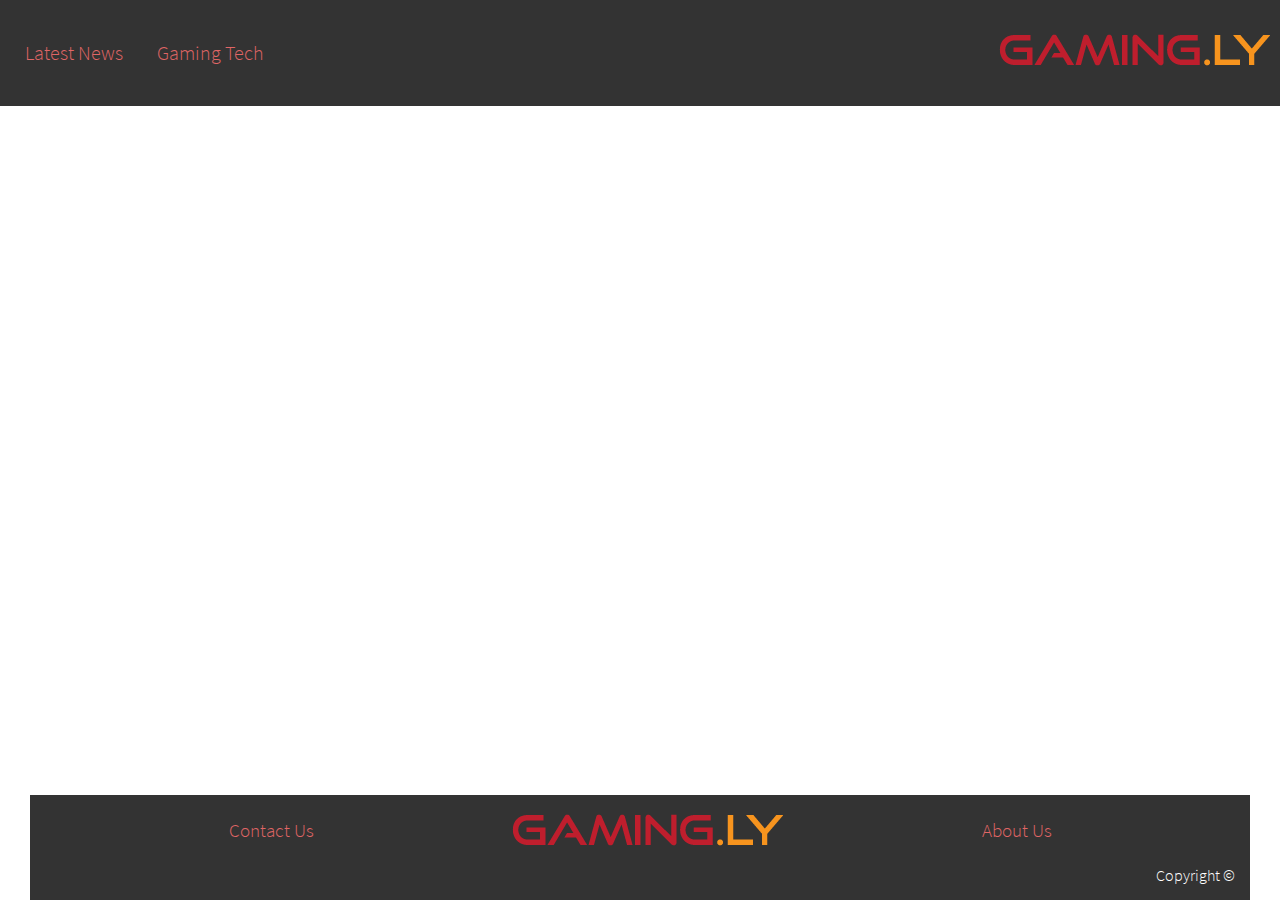
==== about-us.html @ f5b4bcc3 "New pages. Refactors. Improvements. Additions." ====
<!DOCTYPE html>
<html lang="en">

<head>
    <meta charset="UTF-8">
    <meta name="viewport" content="width=device-width, initial-scale=1.0">

    <link rel="stylesheet" href="css/main.css">
    <link rel="stylesheet" href="css/inputs.css">
    <link rel="stylesheet" href="css/gaming-tech.css">

    <title>Latest News</title>
</head>

<body>
    <nav>
        <section class="nav-content">
            <div class="hidden-mobile">
                <a href="latest-news.html" class="nav-menu-link">Latest News</a>
                <a href="#" class="nav-menu-link">Gaming Tech</a>
            </div>
        
            <div id="logo-container">
                <a href="latest-news.html">
                    <image src="assets/images/large_gaming.ly.png" alt="Website Logo"></image>
                </a>
            </div>
    
            <div class="hidden-tablet hidden-desktop">
                <div id="hamburger" onclick="showNav(this)">
                    <div class="top-burger-bun"></div>
                    <div class="burger-filling"></div>
                    <div class="bottom-burger-bun"></div>
                </div>
            </div>
        </section>
    </nav>

    <div id="popout-nav-menu" class="active">
        <a href="/latest-news.html" class="nav-menu-link">Latest News</a>
        <a href="#" class="nav-menu-link">Gaming Tech</a>
    </div>

    <main>
        
    </main>

    <!-- TODO: Fix responsive layout when < 768 -->
    <footer>
        <section>
            <a class="order-1" href="contact-us.html">Contact Us</a>
            <a class="order-3" href="about-us.html">About Us</a>
            <image src="assets/images/large_gaming.ly.png" class="order-2" alt="Footer Logo"></image>
        </section>

        <section>
            <span>Copyright &copy;</span>
        </section>
    </footer>

    <script src="js/main.js"></script>
    <script src="js/gaming-tech.js"></script>
</body>
</html>
---- css/main.css ----
/* 
    Colours
    primary: #E06666
    secondary: #333333
    primary-complement: #26B5AF

    Dimensions and spatiality
    Desktop width: 1220px
    General padding: 10px
*/

/* Base/Foundational */
html, body {
    height: 100%;
    padding: 0;
    margin: 0;
}

body {
    display: flex;
    flex-direction: column;
}

@font-face {
    font-family: "SourceSansPro-Light";
    src: url("/assets/fonts/SourceSansPro-Light.ttf") format("truetype");
}

@font-face {
    font-family: "PublicSans-Light";
    src: url("/assets/fonts/PublicSans-Light.ttf") format("truetype");
}

html, body, a, p, span {
    font-family: "SourceSansPro-Light", 'Times New Roman';
}
h1, h2, h3, h4, h5, h6, header {
    font-family: "PublicSans-Light", 'Times New Roman';
}

a, a:visited {
    color: #E06666;
    text-decoration: none;
}
a:hover {
    color: #26B5AF;
}
/* End Base/Foundational */

/* Header */
#logo-container {
    padding-left: 15px;
}
#hamburger {
    display: inline-block;
    cursor: pointer;
}
#hamburger div {
    width: 35px;
    height: 5px;
    background-color: #E06666;
    margin: 7px 0;
    transition: 0.4s;
}

/* The following code was taken and modified from w3schools */
.pickup-burger .top-burger-bun {
    -webkit-transform: rotate(45deg) translate(-10px, 25px);
    transform: rotate(45deg) translate(-10px, 25px);
}
.pickup-burger .burger-filling {
    opacity: 0;
}
.pickup-burger .bottom-burger-bun {
    -webkit-transform: rotate(-45deg) translate(10px, -15px);
    transform: rotate(-45deg) translate(8px, -11px);
}

nav {
    padding: 10px;
    background-color: #333333;
    position: relative;
    z-index: 10;
}
nav .nav-content {
    background-color: #333333;
    width: 100%;
    height: 85px;
    display: flex;
    align-items: center;
    justify-content: space-between;
    z-index: 10;
    font-size: 1.25em;
}
nav .nav-content .nav-menu-link {
    padding: 0 15px;
}
#popout-nav-menu {
    background-color: #333333;
    position: absolute;
    width: 100%;
    z-index: 1;
    top: 0;
    display: flex;
    flex-direction: column;
}
#popout-nav-menu a {
    padding: 14px 0;
    width: 100%;
    text-align: center;
    font-size: 1.25em;
    font-style: bold;
}

#popout-nav-menu .nav-menu-link.active, 
.nav-content .nav-menu-link.active{
    color: #26B5AF;
}
/* End Header */

.separator {
    display: block;
    border-bottom: 1px solid grey;
    /* TODO: Fancy colour grading here to separate articles */
}

.paging-buttons {
    display: flex;
    justify-content: space-evenly;
}
/* End Main Content */

/* Footer */
footer {
    min-height: 100px;
    width: 100%;
    max-width: 1220px;
    background-color: #333333;
    margin: auto;
    flex-shrink: 0;
}

@media screen and (max-width: 769px) {
    footer section:first-child {
        height: 70px;
        display: flex;
        flex-direction: column;
        flex-wrap: wrap;
        justify-content: safe;
    }
    footer section a {
        font-size: 1.2em;
        padding: 6px;
        order: none;
    }
    footer section:last-child {
        color: #FFFFFF;
        display: flex;
        justify-content: flex-end;
        padding: 0 15px 15px 0;
    }
}

@media screen and (min-width: 769px) {
    footer section:first-child {
        height: 70px;
        display: flex;
        justify-content: space-evenly;
        align-items: center;
    }
    footer section a {
        font-size: 1.2em;
    }
    footer section:last-child {
        color: #FFFFFF;
        display: flex;
        justify-content: flex-end;
        padding: 0 15px 15px 0;
    }
}
/* End Footer */

/* General */
.order-1 {
    order: 1 !important;
}
.order-2 {
    order: 2 !important;
}
.order-3 {
    order: 3 !important;
}
/* End General */

/* General helper classes */
.hidden {
    display: none;
}
/* End General Helper classes */

/* Responsive helper classes */
@media screen and (max-width: 768px) {
    .hidden-mobile {
        display: none !important;
    }
}

@media screen and (min-width: 769px) {
    .hidden-tablet {
        display: none !important;
    }
}

@media screen and (min-width: 1024px) {
    .hidden-desktop {
        display: none !important;
    }
}
/* End Helper/Convenience classes */
---- css/inputs.css ----
/* 
    Colours
    primary: #E06666
    secondary: #333333
    primary-complement: #26B5AF

    Dimensions and spatiality
    Desktop width: 1220px
    General padding: 10px
*/

/* Buttons */

button {
    border-radius: 7px;
    border: none;
    padding: 10px;
    background-color: #E06666;
    color: #FFFFFF;
    min-width: 124px;
}

input,
textarea {
    border-radius: 0.25em;
    padding: 0.75em;
    border: 1px solid grey;
}
input:focus, 
textarea:focus{
    outline-color: #b1eeec;
}
/* End Buttons */

/* Forms */
.horizontal-form {
    display: grid;
    grid-template-columns: 125px 1fr;
    gap: 15px;
}
.horizontal-form label {
    grid-column: 1 / 2;
    display: flex;
    justify-self: right;
    align-self: center;
}
.horizontal-form input,
.horizontal-form textarea {
    grid-column: 2 / 3;
}
.horizontal-form button[type="button"] {
    grid-column: 2 / 3;
}

/* TODO: Change grid layout for responsive layout */
/* End Forms */
---- css/gaming-tech.css ----
/* Main Content */
main {
    flex: 1 0 auto;
    max-width: 1220px;
    margin: auto;
    padding: 0 10px 10px 10px;
}

.gaming-article-image {
    width: 100%;
}

.read-more {
    text-align: right;
}

.gaming-article header{
    text-align: center;
}

.gaming-article-summary {
    text-align: justify;
}
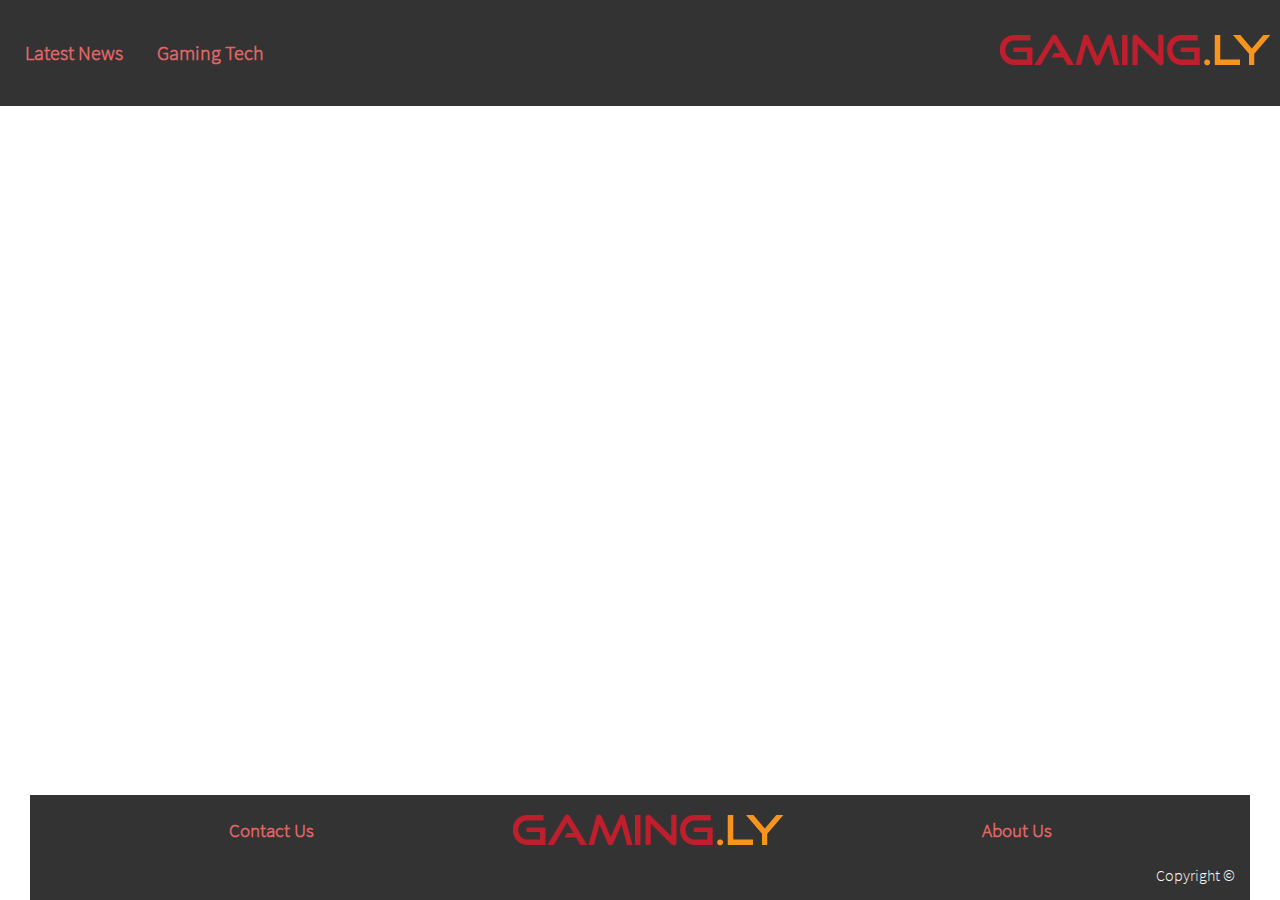
==== commit f0f57c7d: "Commit all the things" ====
--- a/about-us.html
+++ b/about-us.html
@@ -45,15 +45,22 @@
         
     </main>
 
-    <!-- TODO: Fix responsive layout when < 768 -->
     <footer>
-        <section>
-            <a class="order-1" href="contact-us.html">Contact Us</a>
-            <a class="order-3" href="about-us.html">About Us</a>
-            <image src="assets/images/large_gaming.ly.png" class="order-2" alt="Footer Logo"></image>
+        <section class="hidden-mobile">
+            <a href="contact-us.html">Contact Us</a>
+            <image src="assets/images/large_gaming.ly.png" alt="Footer Logo"></image>
+            <a href="about-us.html">About Us</a>
         </section>
 
-        <section>
+        <section class="flex-3 hidden-tablet hidden-desktop">
+            <image src="assets/images/small_gaming.ly.png" alt="Footer Logo"></image>
+            <div class="flex-column">
+                <a class"footer-nav-link" href="contact-us.html">Contact Us</a>
+                <a class"footer-nav-link" href="about-us.html">About Us</a>
+            </div>
+        </section>
+
+        <section class="flex-1">
             <span>Copyright &copy;</span>
         </section>
     </footer>
--- a/css/main.css
+++ b/css/main.css
@@ -41,9 +41,13 @@
 a, a:visited {
     color: #E06666;
     text-decoration: none;
+    font-weight: bold;
 }
 a:hover {
     color: #26B5AF;
+}
+p {
+    font-size: 1.25em;
 }
 /* End Base/Foundational */
 
@@ -112,21 +116,40 @@
     font-style: bold;
 }
 
-#popout-nav-menu .nav-menu-link.active, 
-.nav-content .nav-menu-link.active{
+.nav-menu-link.active {
     color: #26B5AF;
 }
 /* End Header */
 
+main {
+    flex: 1 0 auto;
+    max-width: 1220px;
+    margin: auto;
+    padding: 0 10px 10px 10px;
+}
+
 .separator {
+    height: 20px;
+    position: relative;
+    width: 100%;
+    background: radial-gradient(ellipse farthest-side at top center, rgba(0,0,0,0.08), transparent);
+}
+.separator:before {
+    content: "";
     display: block;
-    border-bottom: 1px solid grey;
-    /* TODO: Fancy colour grading here to separate articles */
-}
+    position: absolute;
+    top: 0px;
+    right: 0;
+    left: 0;
+    height: 3px;
+    background: linear-gradient(left, transparent, rgba(0,0,0,0.02), rgba(0,0,0,0.02), transparent);
+}
+  
 
 .paging-buttons {
     display: flex;
     justify-content: space-evenly;
+    margin: 35px 0 125px 0;
 }
 /* End Main Content */
 
@@ -178,23 +201,46 @@
         padding: 0 15px 15px 0;
     }
 }
+@media screen and (max-width: 768px) {
+    footer {
+        display: flex;
+        align-items: center;
+    }
+    footer img {
+        width: auto;
+        height: 32px;
+        align-self: center;
+    }
+    footer a.footer-nav-link{
+        display: flex;
+        flex-direction: column;
+    }
+    footer section:last-child {
+        padding: 0;
+        justify-self: right;
+        flex: 1;
+    }
+    footer section:last-child span{
+        padding: 6px;
+    }
+}
 /* End Footer */
-
-/* General */
-.order-1 {
-    order: 1 !important;
-}
-.order-2 {
-    order: 2 !important;
-}
-.order-3 {
-    order: 3 !important;
-}
-/* End General */
 
 /* General helper classes */
 .hidden {
     display: none;
+}
+.flex-1 { display: flex; flex: 1;}
+.flex-2 { display: flex; flex: 2;}
+.flex-3 { display: flex; flex: 3;}
+.flex-4 { display: flex; flex: 4;}
+.flex-5 { display: flex; flex: 5;}
+.flex-column {
+    display: flex;
+    flex-direction: column;
+}
+.flex-reverse {
+    flex-direction: row-reverse;
 }
 /* End General Helper classes */
 
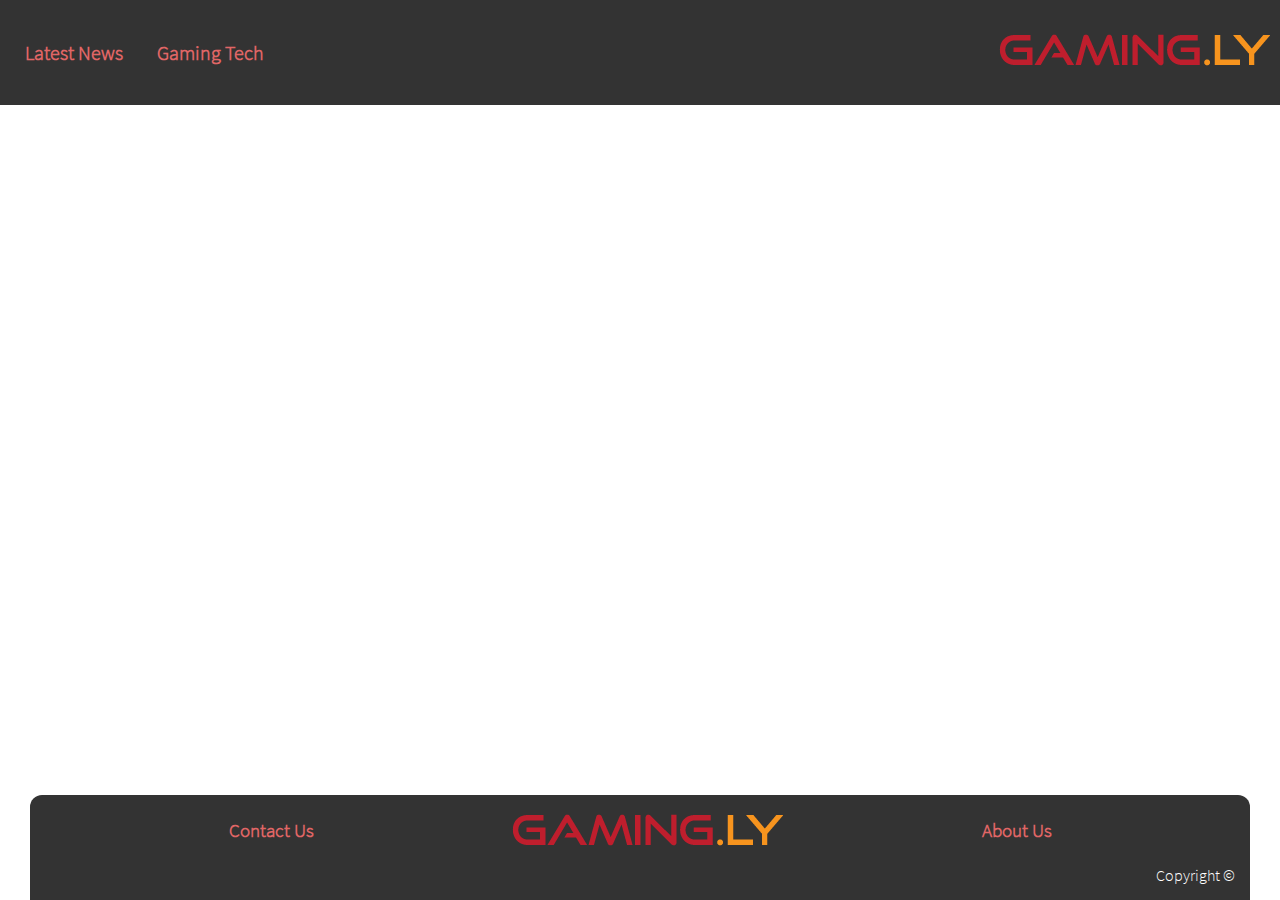
==== commit 67cf70df: "Improve responsiveness. More articles. Etc." ====
--- a/about-us.html
+++ b/about-us.html
@@ -22,7 +22,8 @@
         
             <div id="logo-container">
                 <a href="latest-news.html">
-                    <image src="assets/images/large_gaming.ly.png" alt="Website Logo"></image>
+                    <image class="hidden-mobile-xs" src="assets/images/large_gaming.ly.png" alt="Website Logo"></image>
+                    <image class="visible-mobile-xs" src="assets/images/small_gaming.ly.png" alt="Website Logo"></image>
                 </a>
             </div>
     
--- a/css/main.css
+++ b/css/main.css
@@ -3,10 +3,6 @@
     primary: #E06666
     secondary: #333333
     primary-complement: #26B5AF
-
-    Dimensions and spatiality
-    Desktop width: 1220px
-    General padding: 10px
 */
 
 /* Base/Foundational */
@@ -104,7 +100,7 @@
     position: absolute;
     width: 100%;
     z-index: 1;
-    top: 0;
+    top: -10px;
     display: flex;
     flex-direction: column;
 }
@@ -119,6 +115,15 @@
 .nav-menu-link.active {
     color: #26B5AF;
 }
+
+@media (prefers-color-scheme: dark) {
+    body, html {
+      background: #4b4b4b;
+    }
+    html, body, p, span, h1, h2, h3, h4, h5, h6, header {
+        color: #AEAEAE;
+    }
+  }
 /* End Header */
 
 main {
@@ -161,6 +166,7 @@
     background-color: #333333;
     margin: auto;
     flex-shrink: 0;
+    border-radius: 12px 12px 0 0;
 }
 
 @media screen and (max-width: 769px) {
@@ -218,7 +224,7 @@
     footer section:last-child {
         padding: 0;
         justify-self: right;
-        flex: 1;
+        min-width: 100px;
     }
     footer section:last-child span{
         padding: 6px;
@@ -245,6 +251,19 @@
 /* End General Helper classes */
 
 /* Responsive helper classes */
+.visible-mobile-xs {
+    display: none;
+}
+
+@media screen and (max-width: 438px) {
+    .hidden-mobile-xs {
+        display: none !important;
+    }
+    .visible-mobile-xs {
+        display: block !important;
+    }
+}
+
 @media screen and (max-width: 768px) {
     .hidden-mobile {
         display: none !important;
--- a/css/inputs.css
+++ b/css/inputs.css
@@ -51,6 +51,24 @@
 .horizontal-form button[type="button"] {
     grid-column: 2 / 3;
 }
-
-/* TODO: Change grid layout for responsive layout */
+@media screen and (max-width: 768px) {
+    .horizontal-form {
+        display: grid;
+        grid-template-columns: 1fr;
+        /* gap: 15px; */
+    }
+    .horizontal-form label {
+        grid-column: 1;
+        display: flex;
+        justify-self: left;
+        align-self: center;
+    }
+    .horizontal-form input,
+    .horizontal-form textarea {
+        grid-column: 1;
+    }
+    .horizontal-form button[type="button"] {
+        grid-column: 1;
+    }
+}
 /* End Forms */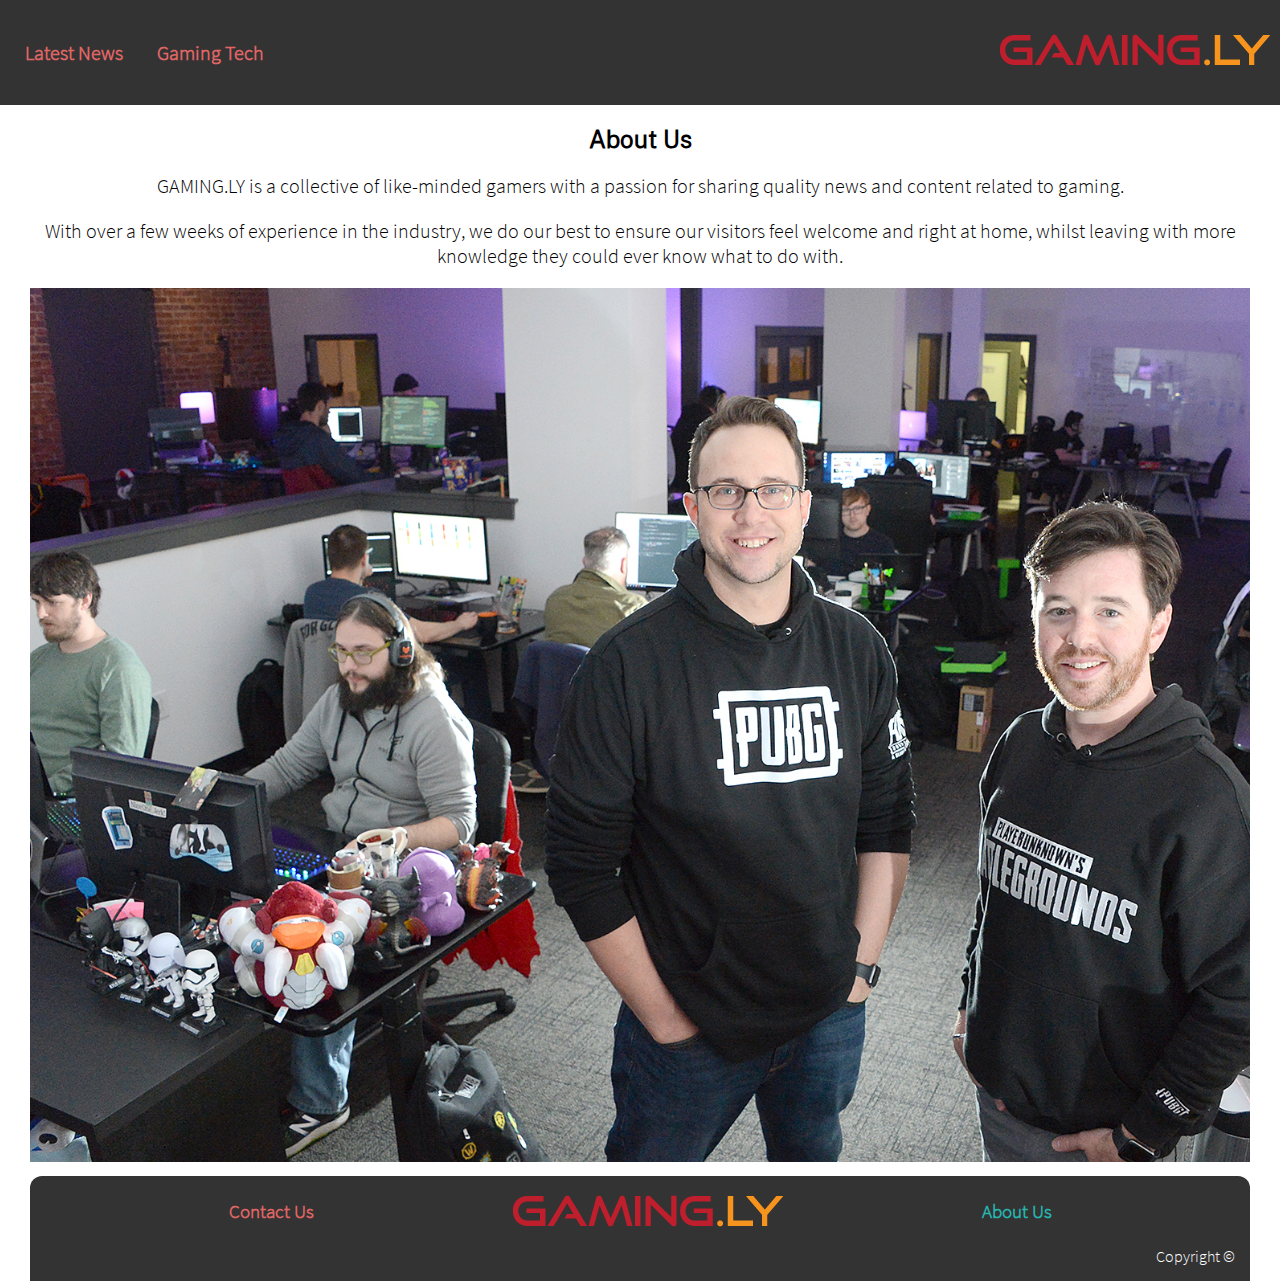
==== commit 82246844: "Updates" ====
--- a/about-us.html
+++ b/about-us.html
@@ -7,7 +7,7 @@
 
     <link rel="stylesheet" href="css/main.css">
     <link rel="stylesheet" href="css/inputs.css">
-    <link rel="stylesheet" href="css/gaming-tech.css">
+    <link rel="stylesheet" href="css/about-us.css">
 
     <title>Latest News</title>
 </head>
@@ -17,7 +17,7 @@
         <section class="nav-content">
             <div class="hidden-mobile">
                 <a href="latest-news.html" class="nav-menu-link">Latest News</a>
-                <a href="#" class="nav-menu-link">Gaming Tech</a>
+                <a href="gaming-tech.html" class="nav-menu-link">Gaming Tech</a>
             </div>
         
             <div id="logo-container">
@@ -39,25 +39,37 @@
 
     <div id="popout-nav-menu" class="active">
         <a href="/latest-news.html" class="nav-menu-link">Latest News</a>
-        <a href="#" class="nav-menu-link">Gaming Tech</a>
+        <a href="/gaming-tech.html" class="nav-menu-link">Gaming Tech</a>
     </div>
 
     <main>
-        
+        <section>
+            <header>
+                <h2>About Us</h2>
+            </header>
+
+            <p>
+                GAMING.LY is a collective of like-minded gamers with a passion for sharing quality news and content related to gaming.
+            </p>
+            <p>
+                With over a few weeks of experience in the industry, we do our best to ensure our visitors feel welcome and right at home, whilst leaving with more knowledge they could ever know what to do with.
+            </p>
+            <image src="assets/images/group-photo.jpg" alt="Group photo!"></image>
+        </section>
     </main>
 
     <footer>
         <section class="hidden-mobile">
-            <a href="contact-us.html">Contact Us</a>
+            <a class="footer-nav-link" href="contact-us.html">Contact Us</a>
             <image src="assets/images/large_gaming.ly.png" alt="Footer Logo"></image>
-            <a href="about-us.html">About Us</a>
+            <a class="footer-nav-link active" href="about-us.html">About Us</a>
         </section>
 
         <section class="flex-3 hidden-tablet hidden-desktop">
             <image src="assets/images/small_gaming.ly.png" alt="Footer Logo"></image>
             <div class="flex-column">
                 <a class"footer-nav-link" href="contact-us.html">Contact Us</a>
-                <a class"footer-nav-link" href="about-us.html">About Us</a>
+                <a class"footer-nav-link active" href="about-us.html">About Us</a>
             </div>
         </section>
 
--- a/css/main.css
+++ b/css/main.css
@@ -112,7 +112,8 @@
     font-style: bold;
 }
 
-.nav-menu-link.active {
+.nav-menu-link.active,
+.footer-nav-link.active {
     color: #26B5AF;
 }
 
--- a/css/inputs.css
+++ b/css/inputs.css
@@ -1,16 +1,4 @@
-/* 
-    Colours
-    primary: #E06666
-    secondary: #333333
-    primary-complement: #26B5AF
-
-    Dimensions and spatiality
-    Desktop width: 1220px
-    General padding: 10px
-*/
-
 /* Buttons */
-
 button {
     border-radius: 7px;
     border: none;
@@ -19,6 +7,13 @@
     color: #FFFFFF;
     min-width: 124px;
 }
+button.disabled {
+    border: none;
+    background-color: #efefef;
+    color: grey;
+    cursor: not-allowed;
+}
+/* End Buttons */
 
 input,
 textarea {
@@ -30,7 +25,6 @@
 textarea:focus{
     outline-color: #b1eeec;
 }
-/* End Buttons */
 
 /* Forms */
 .horizontal-form {
--- a/css/about-us.css
+++ b/css/about-us.css
@@ -0,0 +1,7 @@
+main * {
+    text-align: center;
+}
+
+main img {
+    width: 100%;
+}